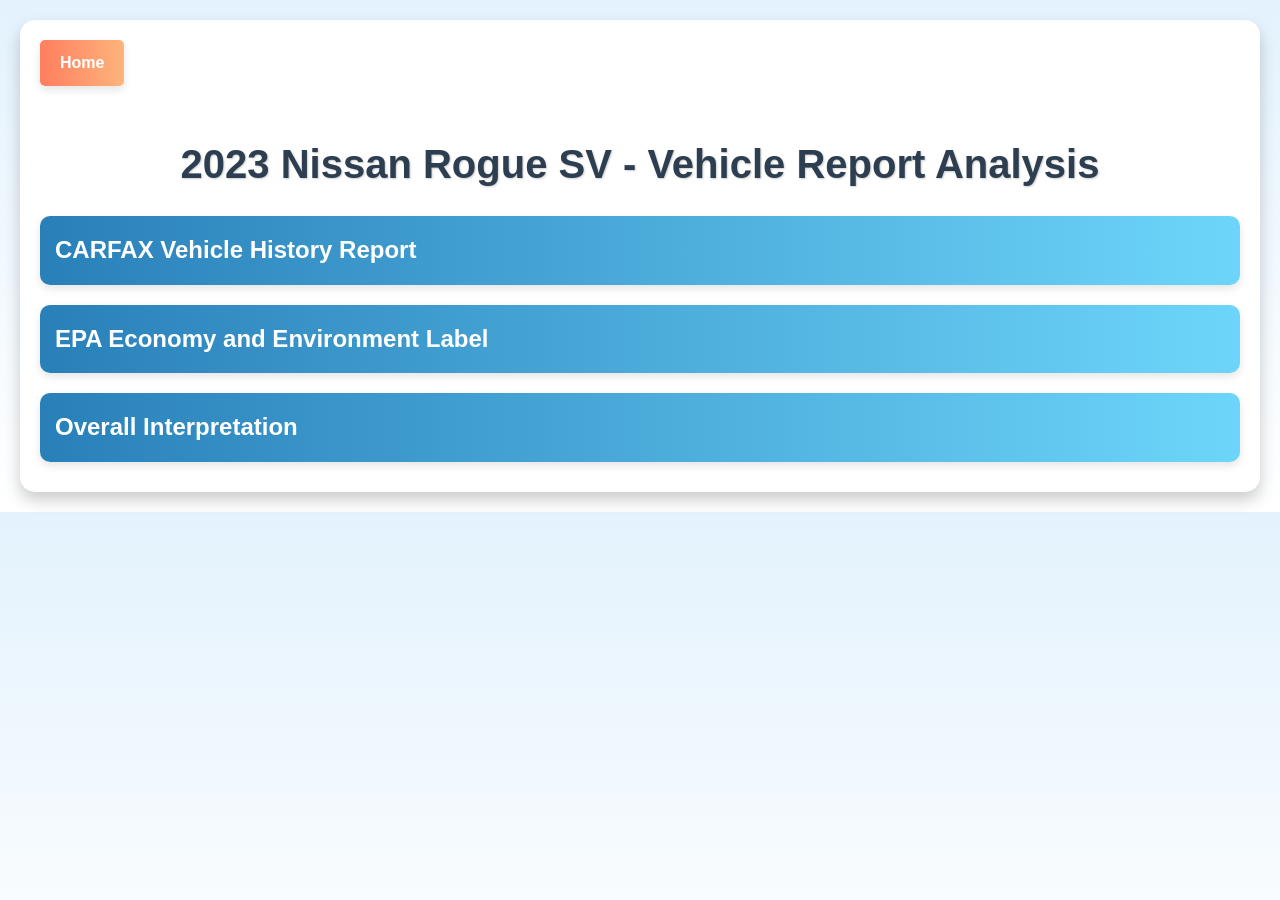
==== carfax/index.html @ da91aa38 "update" ====
<!DOCTYPE html>
<html lang="en">
<head>
    <meta charset="UTF-8">
    <meta name="viewport" content="width=device-width, initial-scale=1.0">
    <title>2023 Nissan Rogue SV - Vehicle Report</title>
    <style>
        body {
            font-family: 'Arial', sans-serif;
            line-height: 1.6;
            margin: 0;
            padding: 20px;
            background: linear-gradient(to bottom, #e3f2fd, #ffffff);
            color: #333;
        }
        .container {
            max-width: 1200px;
            margin: 0 auto;
            background: #ffffff;
            padding: 20px;
            border-radius: 15px;
            box-shadow: 0 8px 16px rgba(0, 0, 0, 0.2);
            transition: transform 0.3s, box-shadow 0.3s;
        }
        .container:hover {
            transform: translateY(-5px);
            box-shadow: 0 12px 24px rgba(0, 0, 0, 0.3);
        }
        h1 {
            text-align: center;
            color: #2c3e50;
            margin-bottom: 20px;
            font-size: 2.5em;
            text-shadow: 1px 1px 2px rgba(0, 0, 0, 0.2);
        }
        h2 {
            color: #ffffff;
            cursor: pointer;
            margin: 20px 0 10px;
            padding: 15px;
            background: linear-gradient(to right, #2980b9, #6dd5fa);
            border-radius: 10px;
            transition: background 0.3s, transform 0.2s;
            box-shadow: 0 4px 8px rgba(0, 0, 0, 0.1);
        }
        h2:hover {
            background: linear-gradient(to right, #6dd5fa, #2980b9);
            transform: scale(1.02);
        }
        .section-content {
            display: none;
            padding: 20px;
            border-left: 5px solid #3498db;
            margin-bottom: 20px;
            background: #f9f9f9;
            border-radius: 10px;
            box-shadow: inset 0 2px 4px rgba(0, 0, 0, 0.1);
        }
        .section-content.active {
            display: block;
        }
        p, ul {
            margin: 10px 0;
        }
        ul {
            padding-left: 25px;
        }
        strong {
            color: #2c3e50;
        }
        .highlight {
            background: #ffeb3b;
            padding: 8px 12px;
            border-radius: 8px;
            display: inline-block;
            font-weight: bold;
            color: #333;
            box-shadow: 0 2px 4px rgba(0, 0, 0, 0.1);
        }
        @media (max-width: 768px) {
            .container {
                padding: 15px;
            }
            h1 {
                font-size: 1.8em;
            }
            h2 {
                font-size: 1.3em;
                padding: 12px;
            }
            .section-content {
                padding: 15px;
            }
            ul {
                padding-left: 20px;
            }
        }
        @media (max-width: 480px) {
            body {
                padding: 10px;
            }
            h1 {
                font-size: 1.5em;
                text-align: left;
            }
            h2 {
                font-size: 1.2em;
                padding: 10px;
            }
            .container {
                padding: 10px;
                box-shadow: none;
            }
            .section-content {
                padding: 10px;
                border-left: 4px solid #3498db;
            }
            ul {
                padding-left: 15px;
            }
            .highlight {
                font-size: 0.9em;
                padding: 6px 10px;
            }
        }
        .home-button {
            display: inline-block;
            margin-bottom: 20px;
            padding: 10px 20px;
            background: linear-gradient(to right, #ff7e5f, #feb47b);
            color: #fff;
            text-decoration: none;
            border-radius: 5px;
            font-weight: bold;
            transition: background 0.3s, transform 0.2s;
            box-shadow: 0 4px 8px rgba(0, 0, 0, 0.1);
        }
        .home-button:hover {
            background: linear-gradient(to right, #feb47b, #ff7e5f);
            transform: scale(1.05);
        }
    </style>
</head>
<body>
    <div class="container">
        <a href="../" class="home-button">Home</a>
        <h1>2023 Nissan Rogue SV - Vehicle Report Analysis</h1>

        <h2 onclick="toggleSection(this)">CARFAX Vehicle History Report</h2>
        <div class="section-content">
            <p>The CARFAX report provides a detailed history of the 2023 Nissan Rogue SV (VIN: 5N1BT3BB7PC902049) as of April 9, 2025. Below is a breakdown of the key details:</p>

            <h3>Vehicle Overview</h3>
            <ul>
                <li><strong>Make/Model:</strong> 2023 Nissan Rogue SV</li>
                <li><strong>VIN:</strong> 5N1BT3BB7PC902049</li>
                <li><strong>Body Style:</strong> 4-door wagon/sport utility</li>
                <li><strong>Engine:</strong> 1.5L 3-cylinder, gasoline-powered</li>
                <li><strong>Drivetrain:</strong> All-wheel drive (AWD)</li>
                <li><strong>Last Reported Odometer:</strong> 40,344 miles (March 10, 2025)</li>
            </ul>

            <h3>Ownership History</h3>
            <ul>
                <li><strong>Number of Owners:</strong> 1 (CARFAX 1-Owner)</li>
                <li><strong>Type of Use:</strong> Rental vehicle</li>
                <li><strong>Duration:</strong> 1 year, 4 months (purchased in 2023)</li>
                <li><strong>Location:</strong> Last owned in Texas</li>
                <li><strong>Estimated Miles/Year:</strong> 29,620 miles/year</li>
            </ul>
            <p><strong>Explanation:</strong> This was a rental vehicle, implying heavy use by multiple drivers. The high mileage reflects this.</p>

            <h3>Condition and Issues</h3>
            <ul>
                <li><strong>Accidents/Damage:</strong> None reported</li>
                <li><strong>Total Loss/Structural Damage:</strong> None reported</li>
                <li><strong>Odometer Check:</strong> No rollback</li>
                <li><strong>Recalls:</strong> No open recalls</li>
                <li><strong>Warranty:</strong> Basic expired; drivetrain (42 months/19,656 miles) and corrosion coverage remain</li>
            </ul>
            <p><strong>Explanation:</strong> No major issues reported, but unreported problems could exist. An inspection is advised.</p>

            <h3>Service History</h3>
            <ul>
                <li><strong>Records:</strong> 2</li>
                <li><strong>Recent Service (March 10, 2025, 40,344 miles):</strong>
                    <ul>
                        <li>Oil and filter changed</li>
                        <li>Four tires replaced</li>
                        <li>Alignment performed</li>
                        <li>Cabin air filter replaced</li>
                        <li>Wipers replaced</li>
                        <li>Vehicle washed/detailed</li>
                    </ul>
                </li>
            </ul>
            <p><strong>Explanation:</strong> Recent service suggests preparation for sale, a positive sign.</p>

            <h3>CARFAX Buyback Guarantee</h3>
            <ul>
                <li><strong>Coverage:</strong> April 9, 2025 – April 9, 2026</li>
                <li><strong>Protects Against:</strong> Severe damage, odometer issues, lemon history</li>
            </ul>
            <p><strong>Explanation:</strong> Offers buyer protection for undisclosed issues.</p>

            <p class="highlight"><strong>Key Takeaways:</strong> A clean, high-mileage rental vehicle recently serviced and still under partial warranty.</p>
        </div>

        <h2 onclick="toggleSection(this)">EPA Economy and Environment Label</h2>
        <div class="section-content">
            <p>This snippet is from the EPA fuel economy label for the 2023 Nissan Rogue SV AWD:</p>
            <ul>
                <li><strong>Fuel Cost Savings:</strong> $2,835 over 5 years vs. average new vehicle</li>
                <li><strong>Vehicle Type:</strong> Gasoline-powered</li>
            </ul>
            <p><strong>Explanation:</strong> The Rogue SV AWD is fuel-efficient, likely rated around 28 MPG city / 34 MPG highway / 30 MPG combined, saving on fuel costs.</p>
        </div>

        <h2 onclick="toggleSection(this)">Overall Interpretation</h2>
        <div class="section-content">
            <p>The 2023 Nissan Rogue SV is a well-maintained former rental with no reported issues, recently serviced, and fuel-efficient. Its high mileage and rental history suggest heavy use, so an inspection and test drive are recommended.</p>
        </div>
    </div>

    <script>
        function toggleSection(header) {
            const content = header.nextElementSibling;
            content.classList.toggle('active');
        }
    </script>
</body>
</html>
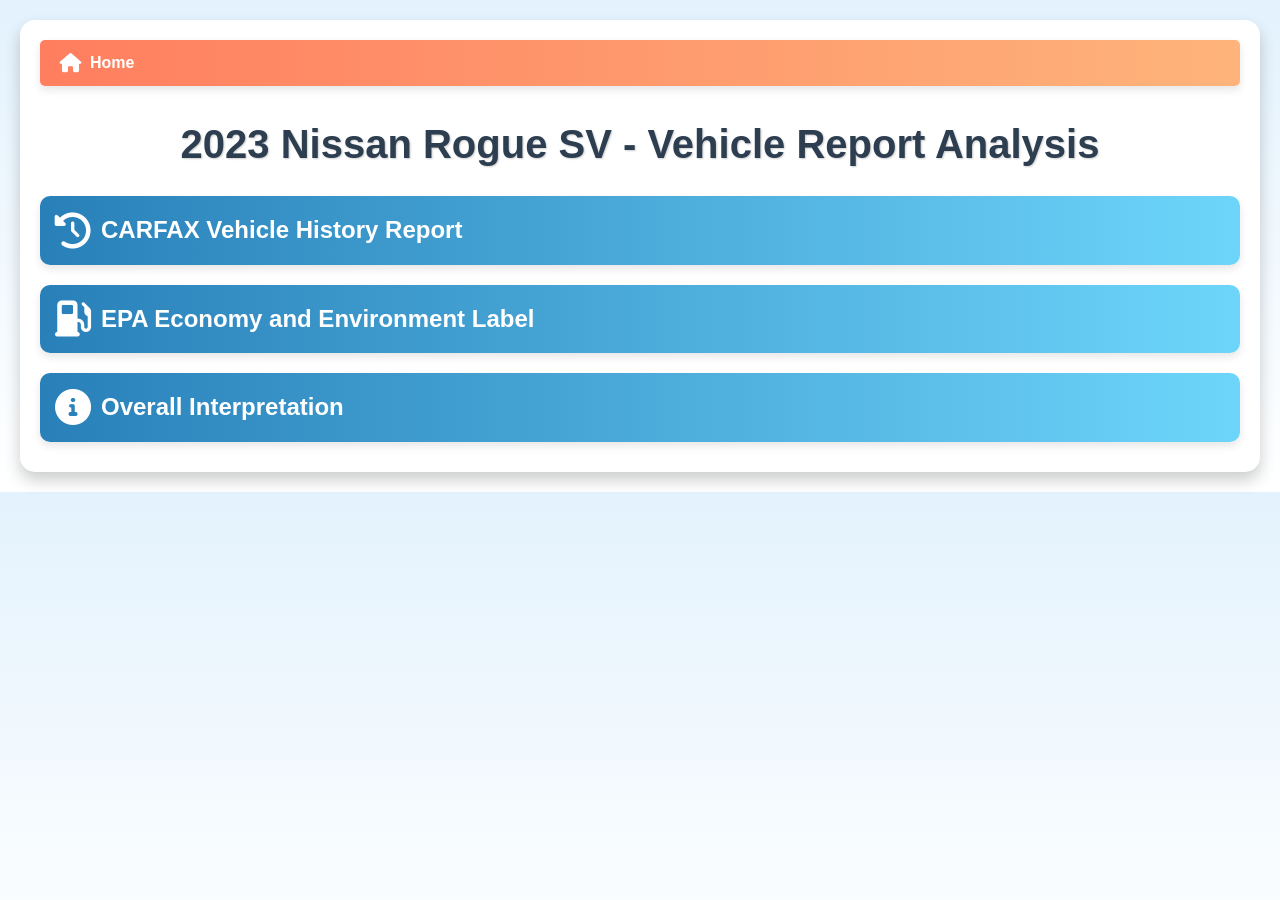
==== commit e5cf81d6: "update" ====
--- a/carfax/index.html
+++ b/carfax/index.html
@@ -4,6 +4,7 @@
     <meta charset="UTF-8">
     <meta name="viewport" content="width=device-width, initial-scale=1.0">
     <title>2023 Nissan Rogue SV - Vehicle Report</title>
+    <link rel="stylesheet" href="https://cdnjs.cloudflare.com/ajax/libs/font-awesome/6.0.0-beta3/css/all.min.css">
     <style>
         body {
             font-family: 'Arial', sans-serif;
@@ -34,6 +35,9 @@
             text-shadow: 1px 1px 2px rgba(0, 0, 0, 0.2);
         }
         h2 {
+            display: flex;
+            align-items: center;
+            gap: 10px;
             color: #ffffff;
             cursor: pointer;
             margin: 20px 0 10px;
@@ -47,6 +51,9 @@
             background: linear-gradient(to right, #6dd5fa, #2980b9);
             transform: scale(1.02);
         }
+        h2 i {
+            font-size: 1.5em;
+        }
         .section-content {
             display: none;
             padding: 20px;
@@ -63,7 +70,17 @@
             margin: 10px 0;
         }
         ul {
-            padding-left: 25px;
+            list-style: none;
+            padding-left: 0;
+        }
+        ul li {
+            display: flex;
+            align-items: center;
+            gap: 10px;
+        }
+        ul li i {
+            color: #3498db;
+            font-size: 1.2em;
         }
         strong {
             color: #2c3e50;
@@ -88,11 +105,17 @@
                 font-size: 1.3em;
                 padding: 12px;
             }
+            h2 i {
+                font-size: 1.3em;
+            }
             .section-content {
                 padding: 15px;
             }
             ul {
                 padding-left: 20px;
+            }
+            ul li i {
+                font-size: 1em;
             }
         }
         @media (max-width: 480px) {
@@ -107,6 +130,9 @@
                 font-size: 1.2em;
                 padding: 10px;
             }
+            h2 i {
+                font-size: 1.2em;
+            }
             .container {
                 padding: 10px;
                 box-shadow: none;
@@ -117,6 +143,9 @@
             }
             ul {
                 padding-left: 15px;
+            }
+            ul li i {
+                font-size: 0.9em;
             }
             .highlight {
                 font-size: 0.9em;
@@ -124,7 +153,9 @@
             }
         }
         .home-button {
-            display: inline-block;
+            display: flex;
+            align-items: center;
+            gap: 8px;
             margin-bottom: 20px;
             padding: 10px 20px;
             background: linear-gradient(to right, #ff7e5f, #feb47b);
@@ -135,6 +166,9 @@
             transition: background 0.3s, transform 0.2s;
             box-shadow: 0 4px 8px rgba(0, 0, 0, 0.1);
         }
+        .home-button i {
+            font-size: 1.2em;
+        }
         .home-button:hover {
             background: linear-gradient(to right, #feb47b, #ff7e5f);
             transform: scale(1.05);
@@ -143,30 +177,34 @@
 </head>
 <body>
     <div class="container">
-        <a href="../" class="home-button">Home</a>
+        <a href="../" class="home-button">
+            <i class="fas fa-home"></i> Home
+        </a>
         <h1>2023 Nissan Rogue SV - Vehicle Report Analysis</h1>
 
-        <h2 onclick="toggleSection(this)">CARFAX Vehicle History Report</h2>
+        <h2 onclick="toggleSection(this)">
+            <i class="fas fa-history"></i> CARFAX Vehicle History Report
+        </h2>
         <div class="section-content">
             <p>The CARFAX report provides a detailed history of the 2023 Nissan Rogue SV (VIN: 5N1BT3BB7PC902049) as of April 9, 2025. Below is a breakdown of the key details:</p>
 
             <h3>Vehicle Overview</h3>
             <ul>
-                <li><strong>Make/Model:</strong> 2023 Nissan Rogue SV</li>
-                <li><strong>VIN:</strong> 5N1BT3BB7PC902049</li>
-                <li><strong>Body Style:</strong> 4-door wagon/sport utility</li>
-                <li><strong>Engine:</strong> 1.5L 3-cylinder, gasoline-powered</li>
-                <li><strong>Drivetrain:</strong> All-wheel drive (AWD)</li>
-                <li><strong>Last Reported Odometer:</strong> 40,344 miles (March 10, 2025)</li>
+                <li><i class="fas fa-car"></i> <strong>Make/Model:</strong> 2023 Nissan Rogue SV</li>
+                <li><i class="fas fa-id-card"></i> <strong>VIN:</strong> 5N1BT3BB7PC902049</li>
+                <li><i class="fas fa-car-side"></i> <strong>Body Style:</strong> 4-door wagon/sport utility</li>
+                <li><i class="fas fa-cogs"></i> <strong>Engine:</strong> 1.5L 3-cylinder, gasoline-powered</li>
+                <li><i class="fas fa-road"></i> <strong>Drivetrain:</strong> All-wheel drive (AWD)</li>
+                <li><i class="fas fa-tachometer-alt"></i> <strong>Last Reported Odometer:</strong> 40,344 miles (March 10, 2025)</li>
             </ul>
 
             <h3>Ownership History</h3>
             <ul>
-                <li><strong>Number of Owners:</strong> 1 (CARFAX 1-Owner)</li>
-                <li><strong>Type of Use:</strong> Rental vehicle</li>
-                <li><strong>Duration:</strong> 1 year, 4 months (purchased in 2023)</li>
-                <li><strong>Location:</strong> Last owned in Texas</li>
-                <li><strong>Estimated Miles/Year:</strong> 29,620 miles/year</li>
+                <li><i class="fas fa-user"></i> <strong>Number of Owners:</strong> 1 (CARFAX 1-Owner)</li>
+                <li><i class="fas fa-briefcase"></i> <strong>Type of Use:</strong> Rental vehicle</li>
+                <li><i class="fas fa-calendar-alt"></i> <strong>Duration:</strong> 1 year, 4 months (purchased in 2023)</li>
+                <li><i class="fas fa-map-marker-alt"></i> <strong>Location:</strong> Last owned in Texas</li>
+                <li><i class="fas fa-route"></i> <strong>Estimated Miles/Year:</strong> 29,620 miles/year</li>
             </ul>
             <p><strong>Explanation:</strong> This was a rental vehicle, implying heavy use by multiple drivers. The high mileage reflects this.</p>
 
@@ -206,17 +244,21 @@
             <p class="highlight"><strong>Key Takeaways:</strong> A clean, high-mileage rental vehicle recently serviced and still under partial warranty.</p>
         </div>
 
-        <h2 onclick="toggleSection(this)">EPA Economy and Environment Label</h2>
+        <h2 onclick="toggleSection(this)">
+            <i class="fas fa-gas-pump"></i> EPA Economy and Environment Label
+        </h2>
         <div class="section-content">
             <p>This snippet is from the EPA fuel economy label for the 2023 Nissan Rogue SV AWD:</p>
             <ul>
-                <li><strong>Fuel Cost Savings:</strong> $2,835 over 5 years vs. average new vehicle</li>
-                <li><strong>Vehicle Type:</strong> Gasoline-powered</li>
+                <li><i class="fas fa-dollar-sign"></i> <strong>Fuel Cost Savings:</strong> $2,835 over 5 years vs. average new vehicle</li>
+                <li><i class="fas fa-gas-pump"></i> <strong>Vehicle Type:</strong> Gasoline-powered</li>
             </ul>
             <p><strong>Explanation:</strong> The Rogue SV AWD is fuel-efficient, likely rated around 28 MPG city / 34 MPG highway / 30 MPG combined, saving on fuel costs.</p>
         </div>
 
-        <h2 onclick="toggleSection(this)">Overall Interpretation</h2>
+        <h2 onclick="toggleSection(this)">
+            <i class="fas fa-info-circle"></i> Overall Interpretation
+        </h2>
         <div class="section-content">
             <p>The 2023 Nissan Rogue SV is a well-maintained former rental with no reported issues, recently serviced, and fuel-efficient. Its high mileage and rental history suggest heavy use, so an inspection and test drive are recommended.</p>
         </div>
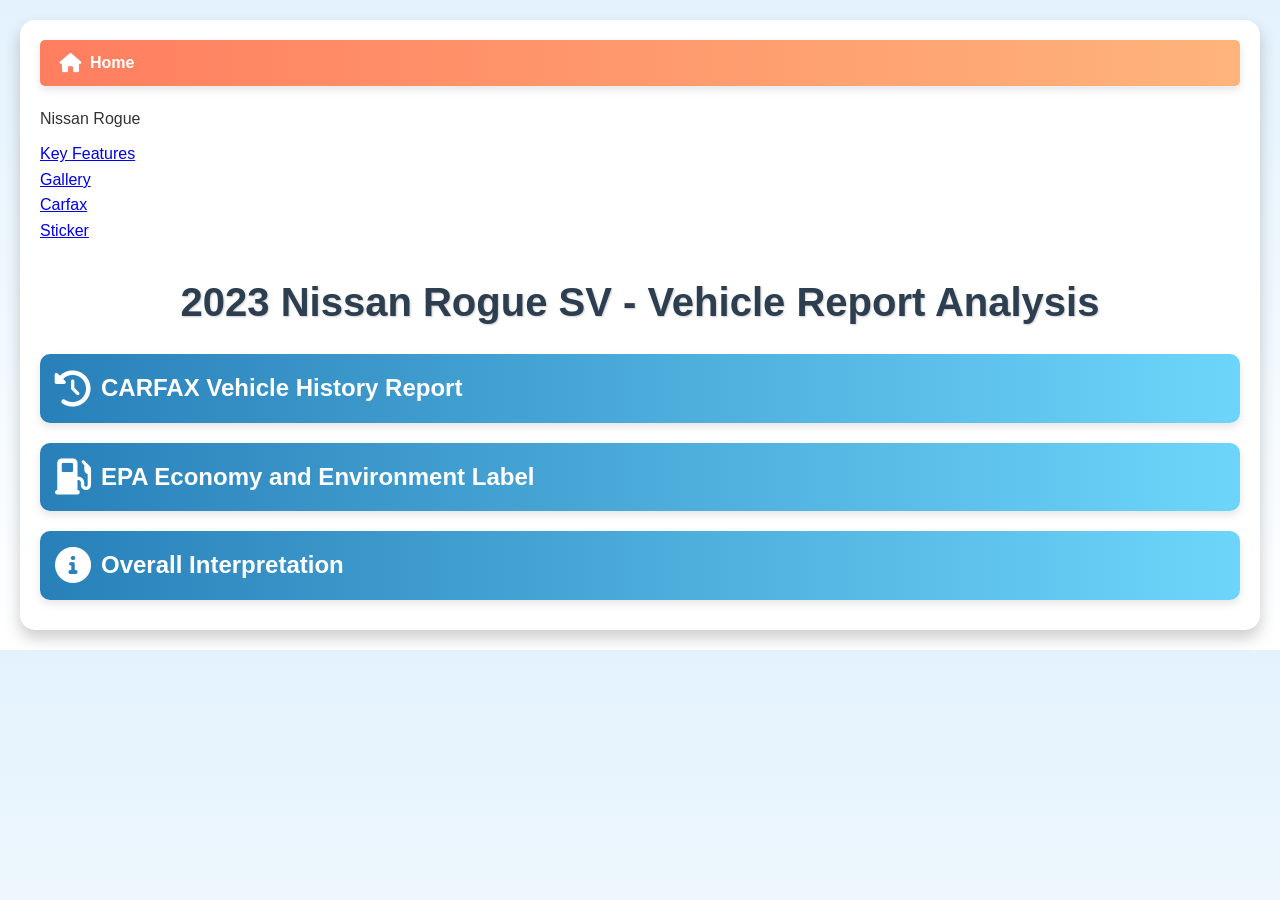
==== commit 8fadcbdc: "update" ====
--- a/carfax/index.html
+++ b/carfax/index.html
@@ -176,10 +176,18 @@
     </style>
 </head>
 <body>
+    
     <div class="container">
-        <a href="../" class="home-button">
-            <i class="fas fa-home"></i> Home
-        </a>
+        <a href="../" class="home-button"><i class="fas fa-home"></i> Home</a>
+        <nav>
+            <div class="logo">Nissan Rogue</div>
+            <ul>
+                <li><a href="./features/">Key Features</a></li>
+                <li><a href="#gallery">Gallery</a></li>
+                <li><a href="./carfax/">Carfax</a></li> <!-- Added Carfax link -->
+                <li><a href="./sticker/">Sticker</a></li> <!-- Added Carfax link -->
+            </ul>
+        </nav>
         <h1>2023 Nissan Rogue SV - Vehicle Report Analysis</h1>
 
         <h2 onclick="toggleSection(this)">
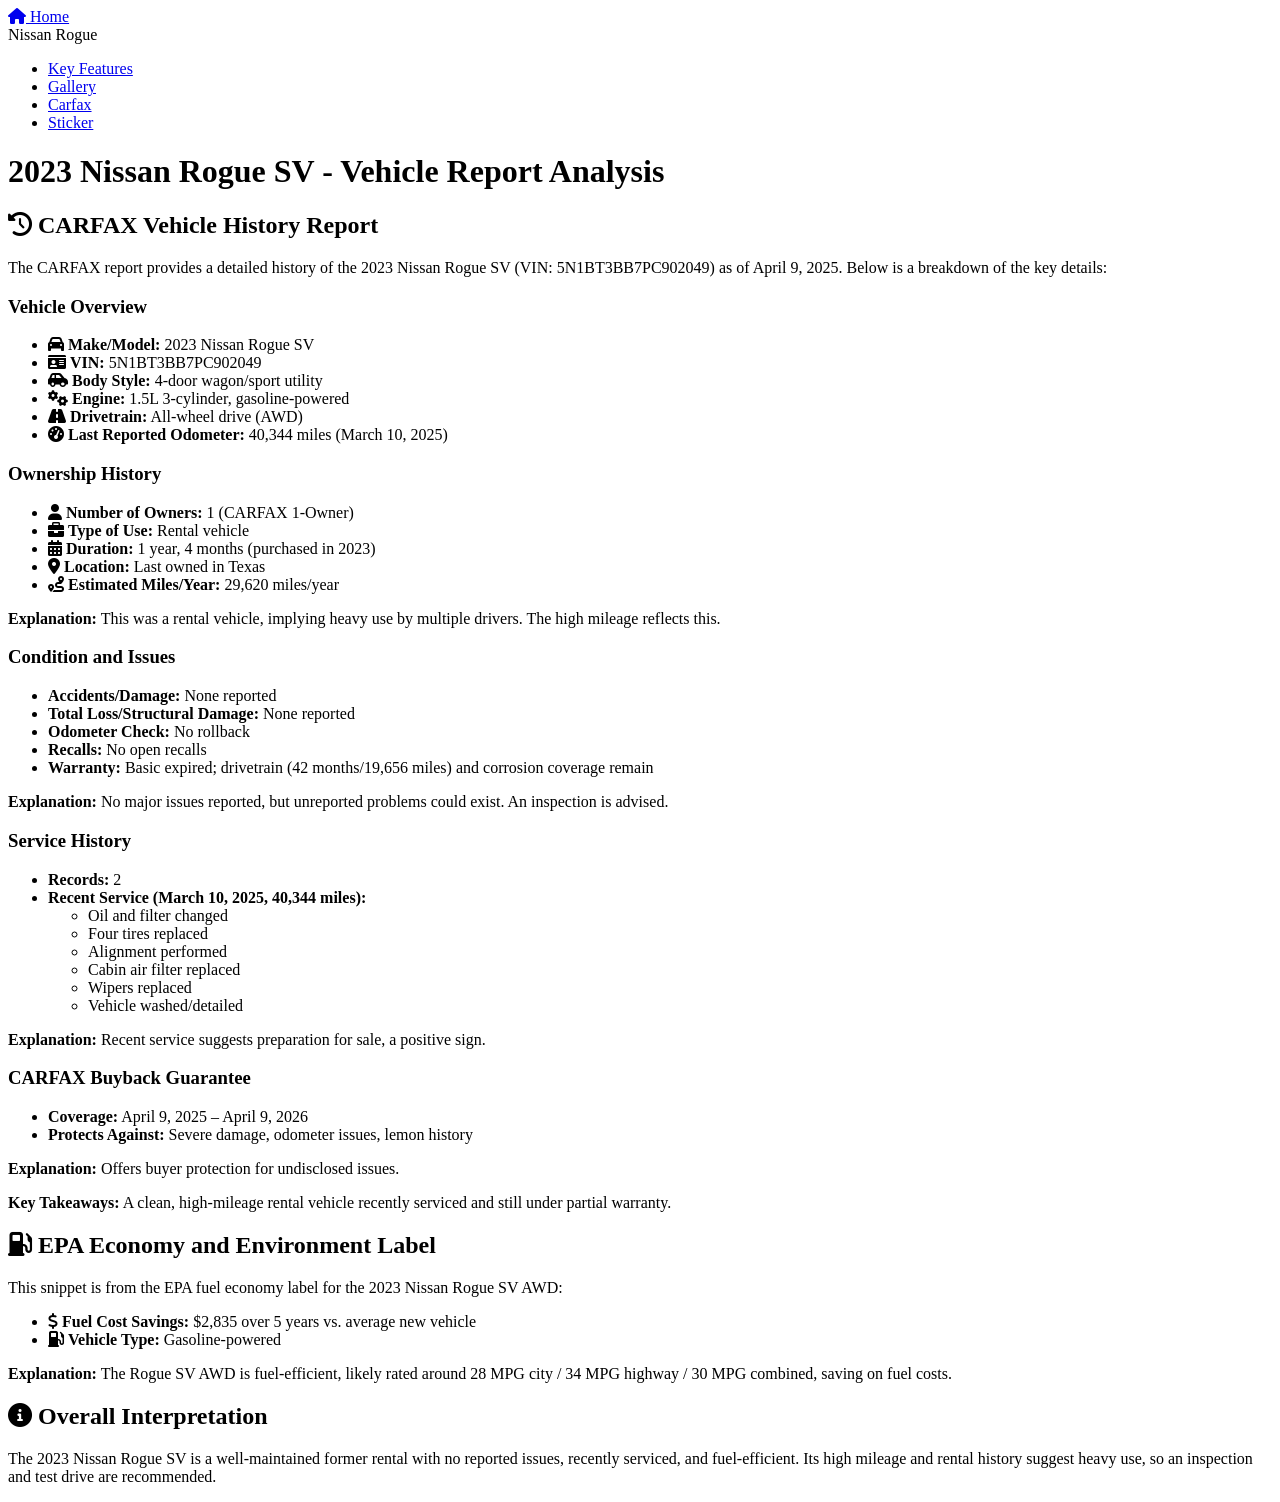
==== commit 066c4941: "update" ====
--- a/carfax/index.html
+++ b/carfax/index.html
@@ -5,174 +5,9 @@
     <meta name="viewport" content="width=device-width, initial-scale=1.0">
     <title>2023 Nissan Rogue SV - Vehicle Report</title>
     <link rel="stylesheet" href="https://cdnjs.cloudflare.com/ajax/libs/font-awesome/6.0.0-beta3/css/all.min.css">
+    <link rel="stylesheet" href="styles.css">
     <style>
-        body {
-            font-family: 'Arial', sans-serif;
-            line-height: 1.6;
-            margin: 0;
-            padding: 20px;
-            background: linear-gradient(to bottom, #e3f2fd, #ffffff);
-            color: #333;
-        }
-        .container {
-            max-width: 1200px;
-            margin: 0 auto;
-            background: #ffffff;
-            padding: 20px;
-            border-radius: 15px;
-            box-shadow: 0 8px 16px rgba(0, 0, 0, 0.2);
-            transition: transform 0.3s, box-shadow 0.3s;
-        }
-        .container:hover {
-            transform: translateY(-5px);
-            box-shadow: 0 12px 24px rgba(0, 0, 0, 0.3);
-        }
-        h1 {
-            text-align: center;
-            color: #2c3e50;
-            margin-bottom: 20px;
-            font-size: 2.5em;
-            text-shadow: 1px 1px 2px rgba(0, 0, 0, 0.2);
-        }
-        h2 {
-            display: flex;
-            align-items: center;
-            gap: 10px;
-            color: #ffffff;
-            cursor: pointer;
-            margin: 20px 0 10px;
-            padding: 15px;
-            background: linear-gradient(to right, #2980b9, #6dd5fa);
-            border-radius: 10px;
-            transition: background 0.3s, transform 0.2s;
-            box-shadow: 0 4px 8px rgba(0, 0, 0, 0.1);
-        }
-        h2:hover {
-            background: linear-gradient(to right, #6dd5fa, #2980b9);
-            transform: scale(1.02);
-        }
-        h2 i {
-            font-size: 1.5em;
-        }
-        .section-content {
-            display: none;
-            padding: 20px;
-            border-left: 5px solid #3498db;
-            margin-bottom: 20px;
-            background: #f9f9f9;
-            border-radius: 10px;
-            box-shadow: inset 0 2px 4px rgba(0, 0, 0, 0.1);
-        }
-        .section-content.active {
-            display: block;
-        }
-        p, ul {
-            margin: 10px 0;
-        }
-        ul {
-            list-style: none;
-            padding-left: 0;
-        }
-        ul li {
-            display: flex;
-            align-items: center;
-            gap: 10px;
-        }
-        ul li i {
-            color: #3498db;
-            font-size: 1.2em;
-        }
-        strong {
-            color: #2c3e50;
-        }
-        .highlight {
-            background: #ffeb3b;
-            padding: 8px 12px;
-            border-radius: 8px;
-            display: inline-block;
-            font-weight: bold;
-            color: #333;
-            box-shadow: 0 2px 4px rgba(0, 0, 0, 0.1);
-        }
-        @media (max-width: 768px) {
-            .container {
-                padding: 15px;
-            }
-            h1 {
-                font-size: 1.8em;
-            }
-            h2 {
-                font-size: 1.3em;
-                padding: 12px;
-            }
-            h2 i {
-                font-size: 1.3em;
-            }
-            .section-content {
-                padding: 15px;
-            }
-            ul {
-                padding-left: 20px;
-            }
-            ul li i {
-                font-size: 1em;
-            }
-        }
-        @media (max-width: 480px) {
-            body {
-                padding: 10px;
-            }
-            h1 {
-                font-size: 1.5em;
-                text-align: left;
-            }
-            h2 {
-                font-size: 1.2em;
-                padding: 10px;
-            }
-            h2 i {
-                font-size: 1.2em;
-            }
-            .container {
-                padding: 10px;
-                box-shadow: none;
-            }
-            .section-content {
-                padding: 10px;
-                border-left: 4px solid #3498db;
-            }
-            ul {
-                padding-left: 15px;
-            }
-            ul li i {
-                font-size: 0.9em;
-            }
-            .highlight {
-                font-size: 0.9em;
-                padding: 6px 10px;
-            }
-        }
-        .home-button {
-            display: flex;
-            align-items: center;
-            gap: 8px;
-            margin-bottom: 20px;
-            padding: 10px 20px;
-            background: linear-gradient(to right, #ff7e5f, #feb47b);
-            color: #fff;
-            text-decoration: none;
-            border-radius: 5px;
-            font-weight: bold;
-            transition: background 0.3s, transform 0.2s;
-            box-shadow: 0 4px 8px rgba(0, 0, 0, 0.1);
-        }
-        .home-button i {
-            font-size: 1.2em;
-        }
-        .home-button:hover {
-            background: linear-gradient(to right, #feb47b, #ff7e5f);
-            transform: scale(1.05);
-        }
+       
     </style>
 </head>
 <body>
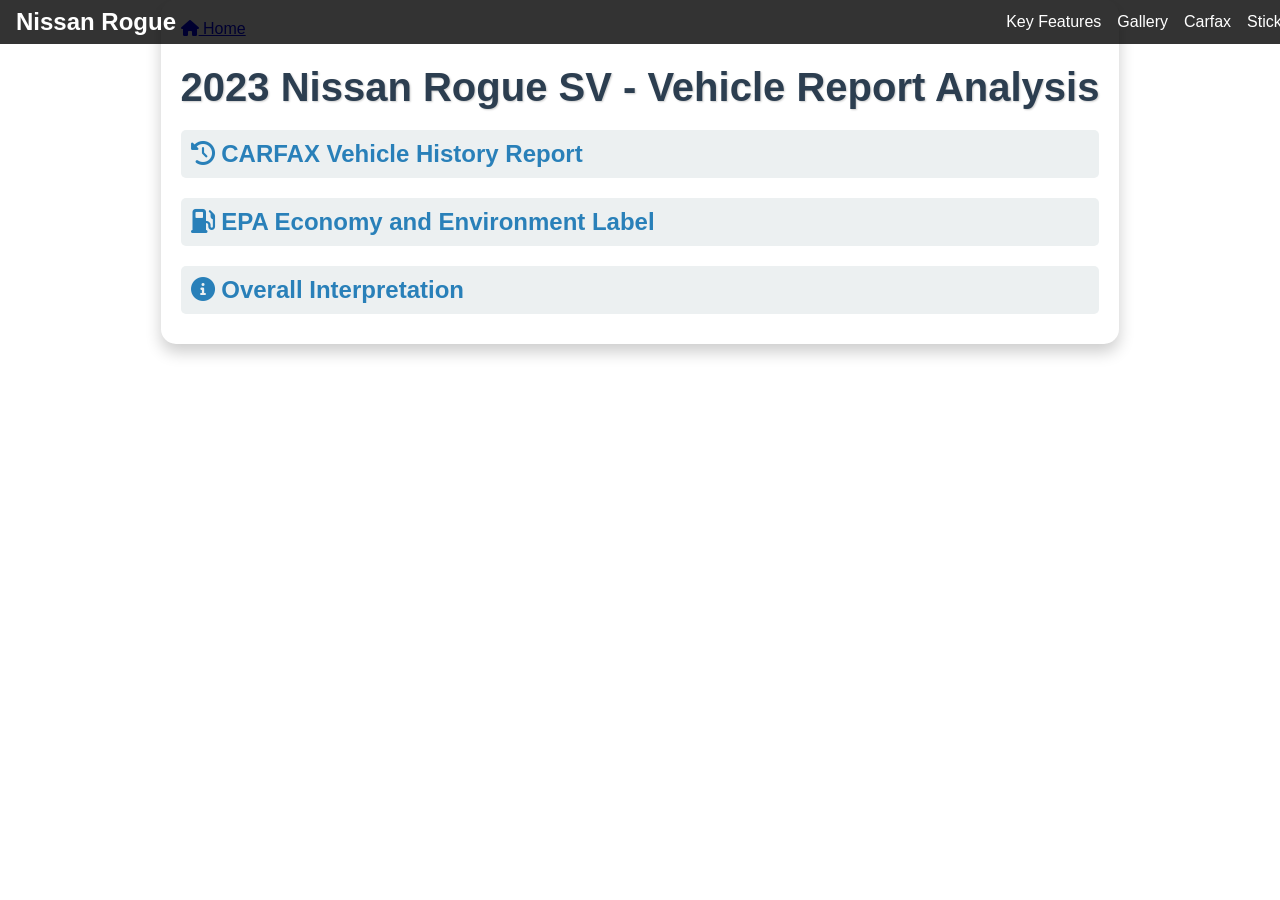
==== commit 6dfaf0ab: "update" ====
--- a/carfax/index.html
+++ b/carfax/index.html
@@ -5,7 +5,7 @@
     <meta name="viewport" content="width=device-width, initial-scale=1.0">
     <title>2023 Nissan Rogue SV - Vehicle Report</title>
     <link rel="stylesheet" href="https://cdnjs.cloudflare.com/ajax/libs/font-awesome/6.0.0-beta3/css/all.min.css">
-    <link rel="stylesheet" href="styles.css">
+    <link rel="stylesheet" href="../styles.css">
     <style>
        
     </style>
--- a/styles.css
+++ b/styles.css
@@ -0,0 +1,477 @@
+body {
+    font-family: Arial, sans-serif;
+    margin: 0;
+    padding: 0;
+    
+    color: #333;
+    display: flex;
+    flex-wrap: wrap;
+    justify-content: center;
+}
+
+nav {
+    background-color: rgba(0, 0, 0, 0.8);
+    color: white;
+    padding: 0.5rem 1rem;
+    position: fixed; /* Make it fixed */
+    top: 0;
+    left: 0; /* Align to the left */
+    width: 100%; /* Full width */
+    z-index: 1000; /* Ensure it stays on top */
+    display: flex;
+    justify-content: space-between;
+    align-items: center;
+}
+
+nav .logo {
+    font-size: 1.5rem;
+    font-weight: bold;
+}
+
+nav ul {
+    list-style: none;
+    margin: 0;
+    padding: 0;
+    display: flex;
+    gap: 1rem;
+}
+
+nav ul li {
+    display: inline;
+}
+
+nav ul li a {
+    color: white;
+    text-decoration: none;
+    font-size: 1rem;
+}
+
+nav ul li a:hover {
+    text-decoration: underline;
+}
+
+header {
+    background-color: #333;
+    color: white;
+    padding: 1rem 0;
+    text-align: center;
+}
+
+.hero {
+    height: 600px;
+    display: flex;
+    justify-content: center;
+    align-items: center;
+    color: white;
+    text-shadow: 2px 2px 4px rgba(0, 0, 0, 0.7);
+}
+
+.hero h1 {
+    font-size: 4rem;
+}
+
+.features {
+    padding: 2rem;
+    display: grid;
+    grid-template-columns: repeat(auto-fit, minmax(300px, 1fr));
+    gap: 1.5rem;
+}
+
+.feature {
+    background: white;
+    border-radius: 8px;
+    box-shadow: 0 4px 6px rgba(0, 0, 0, 0.1);
+    padding: 1.5rem;
+    text-align: center;
+}
+
+.feature img {
+    max-width: 100%;
+    border-radius: 8px;
+}
+
+.feature h3 {
+    margin: 1rem 0 0.5rem;
+}
+
+.cta {
+    text-align: center;
+    padding: 2rem;
+    background-color: #333;
+    color: white;
+}
+
+.cta button {
+    background-color: #ff4500;
+    color: white;
+    border: none;
+    padding: 1rem 2rem;
+    font-size: 1rem;
+    border-radius: 5px;
+    cursor: pointer;
+}
+
+.cta button:hover {
+    background-color: #e03e00;
+}
+
+footer {
+    text-align: center;
+    padding: 1rem;
+    background-color: #222;
+    color: white;
+}
+
+.gallery {
+    padding: 2rem;
+    display: grid;
+    grid-template-columns: repeat(auto-fit, minmax(200px, 1fr));
+    gap: 1rem;
+}
+
+.gallery img {
+    width: 100%;
+    border-radius: 8px;
+    box-shadow: 0 4px 6px rgba(0, 0, 0, 0.1);
+}
+
+.collapsible {
+    display: none;
+}
+
+.toggle-button {
+    background-color: #ff4500;
+    color: white;
+    border: none;
+    padding: 0.5rem 1rem;
+    font-size: 1rem;
+    border-radius: 5px;
+    cursor: pointer;
+    margin: 1rem 0;
+}
+
+.toggle-button:hover {
+    background-color: #e03e00;
+}
+
+.modal {
+    display: none;
+    position: fixed;
+    z-index: 1000;
+    left: 0;
+    top: 0;
+    width: 100%;
+    height: 100%;
+    overflow: auto;
+    background-color: rgba(0, 0, 0, 0.8);
+    justify-content: center;
+    align-items: center;
+}
+
+.modal img {
+    max-width: 90%;
+    max-height: 90%;
+    border-radius: 8px;
+}
+
+.modal:target {
+    display: flex;
+}
+
+.modal-controls {
+    position: absolute;
+    top: 50%;
+    width: 100%;
+    display: flex;
+    justify-content: space-between;
+    transform: translateY(-50%);
+}
+
+.modal-controls a {
+    color: white;
+    font-size: 2rem;
+    text-decoration: none;
+    background: rgba(0, 0, 0, 0.5);
+    padding: 0.5rem 1rem;
+    border-radius: 5px;
+}
+
+.modal-controls a:hover {
+    background: rgba(255, 69, 0, 0.8);
+}
+
+.modal-close {
+    position: absolute;
+    top: 10px;
+    right: 10px;
+    color: white;
+    font-size: 1.5rem;
+    text-decoration: none;
+    background: rgba(0, 0, 0, 0.5);
+    padding: 0.5rem;
+    border-radius: 50%;
+}
+
+.modal-close:hover {
+    background: rgba(255, 69, 0, 0.8);
+}
+
+.key-features {
+    padding: 2rem;
+    background-color: #f9f9f9;
+}
+
+.key-features h2 {
+    text-align: center;
+    margin-bottom: 1.5rem;
+}
+
+.key-features-grid {
+    display: grid;
+    grid-template-columns: repeat(auto-fit, minmax(150px, 1fr));
+    gap: 1rem;
+    text-align: center;
+}
+
+.key-feature {
+    background: white;
+    border-radius: 8px;
+    box-shadow: 0 4px 6px rgba(0, 0, 0, 0.1);
+    padding: 1rem;
+    display: flex;
+    flex-direction: column;
+    align-items: center;
+    text-decoration: none; /* Remove underline */
+    color: inherit; /* Inherit text color */
+}
+
+.key-feature i {
+    font-size: 2rem;
+    color: #ff4500;
+    margin-bottom: 0.5rem;
+}
+
+.key-feature p {
+    margin: 0;
+    font-size: 1rem;
+    font-weight: bold;
+}
+
+.feature-modal {
+    display: none;
+    position: fixed;
+    z-index: 1000;
+    left: 0;
+    top: 0;
+    width: 100%;
+    height: 100%;
+    overflow: auto;
+    background-color: rgba(0, 0, 0, 0.8);
+    justify-content: center;
+    align-items: center;
+    color: white;
+    text-align: center;
+    padding: 2rem;
+}
+
+.feature-modal:target {
+    display: flex;
+}
+
+.feature-modal-content {
+    background: white;
+    color: black;
+    padding: 2rem;
+    border-radius: 8px;
+    max-width: 500px;
+    text-align: left;
+    position: relative;
+    z-index: 1001; /* Ensure content is above the background */
+}
+
+.feature-modal-close {
+    position: absolute;
+    top: 10px;
+    right: 10px;
+    color: white;
+    font-size: 1.5rem;
+    text-decoration: none;
+    background: rgba(0, 0, 0, 0.5);
+    padding: 0.5rem;
+    border-radius: 50%;
+    z-index: 1002;
+}
+
+.feature-modal-close:hover {
+    background: rgba(255, 69, 0, 0.8);
+}
+
+/* Existing Styles */
+.container {
+    max-width: 1200px;
+    margin: 0 auto;
+    background: #ffffff;
+    padding: 20px;
+    border-radius: 15px;
+    box-shadow: 0 8px 16px rgba(0, 0, 0, 0.2);
+    transition: transform 0.3s, box-shadow 0.3s;
+}
+
+.container:hover {
+    transform: translateY(-5px);
+    box-shadow: 0 12px 24px rgba(0, 0, 0, 0.3);
+}
+
+h1 {
+    text-align: center;
+    color: #2c3e50;
+    margin-bottom: 20px;
+    font-size: 2.5em;
+    text-shadow: 1px 1px 2px rgba(0, 0, 0, 0.2);
+}
+
+h2 {
+    color: #2980b9;
+    cursor: pointer;
+    margin: 20px 0 10px;
+    padding: 10px;
+    background: #ecf0f1;
+    border-radius: 5px;
+    transition: background 0.3s;
+}
+
+h2:hover {
+    background: #dfe6e9;
+}
+
+h3 {
+    color: #2c3e50;
+    margin: 15px 0 5px;
+}
+
+h3::before {
+    content: "\f058"; /* Font Awesome check-circle icon */
+    font-family: "Font Awesome 6 Free";
+    font-weight: 900;
+    margin-right: 10px;
+    color: #2980b9;
+}
+
+.section-content {
+    display: none;
+    padding: 15px;
+    border-left: 4px solid #3498db;
+    margin-bottom: 20px;
+}
+
+.section-content.active {
+    display: block;
+}
+
+p, ul {
+    margin: 10px 0;
+}
+
+ul {
+    padding-left: 20px;
+}
+
+li {
+    margin: 5px 0;
+}
+
+strong {
+    color: #2c3e50;
+}
+
+.highlight {
+    background: #fef9e7;
+    padding: 5px 10px;
+    border-radius: 5px;
+    display: inline-block;
+}
+
+@media (max-width: 768px) {
+    .container {
+        padding: 15px;
+    }
+    h1 {
+        font-size: 1.5em;
+    }
+    h2 {
+        font-size: 1.2em;
+    }
+    h3 {
+        font-size: 1em;
+    }
+    .section-content {
+        padding: 10px;
+    }
+}
+
+@media (max-width: 480px) {
+    body {
+        padding: 10px;
+    }
+    h1 {
+        font-size: 1.3em;
+    }
+    h2 {
+        font-size: 1.1em;
+    }
+    h3 {
+        font-size: 0.9em;
+    }
+}
+
+.key-features-grid {
+    display: grid;
+    grid-template-columns: repeat(auto-fit, minmax(200px, 1fr));
+    gap: 1rem;
+}
+
+.key-feature {
+    background: #fff;
+    border-radius: 8px;
+    box-shadow: 0 4px 6px rgba(0, 0, 0, 0.1);
+    padding: 1rem;
+    text-align: center;
+    text-decoration: none;
+    color: inherit;
+}
+
+.gallery-grid {
+    display: grid;
+    grid-template-columns: repeat(auto-fit, minmax(200px, 1fr));
+    gap: 1rem;
+}
+
+.gallery img {
+    width: 100%;
+    border-radius: 8px;
+}
+
+.feature-box {
+    background: #fff; /* White background */
+    border-radius: 10px; /* Rounded corners */
+    box-shadow: 0 2px 10px rgba(0, 0, 0, 0.1); /* Subtle shadow */
+    padding: 20px; /* Inner padding */
+    margin: 15px; /* Space around the box */
+    text-align: center; /* Centered text */
+    transition: transform 0.3s, box-shadow 0.3s; /* Smooth transitions */
+}
+
+.feature-box:hover {
+    transform: scale(1.05); /* Slightly enlarge on hover */
+    box-shadow: 0 4px 20px rgba(0, 0, 0, 0.2); /* Deeper shadow on hover */
+}
+
+.feature-box i {
+    font-size: 40px; /* Icon size */
+    margin-bottom: 10px; /* Space below the icon */
+}
+
+.feature-box p {
+    font-weight: bold; /* Bold text for feature description */
+    margin-top: 10px; /* Space above the text */
+}
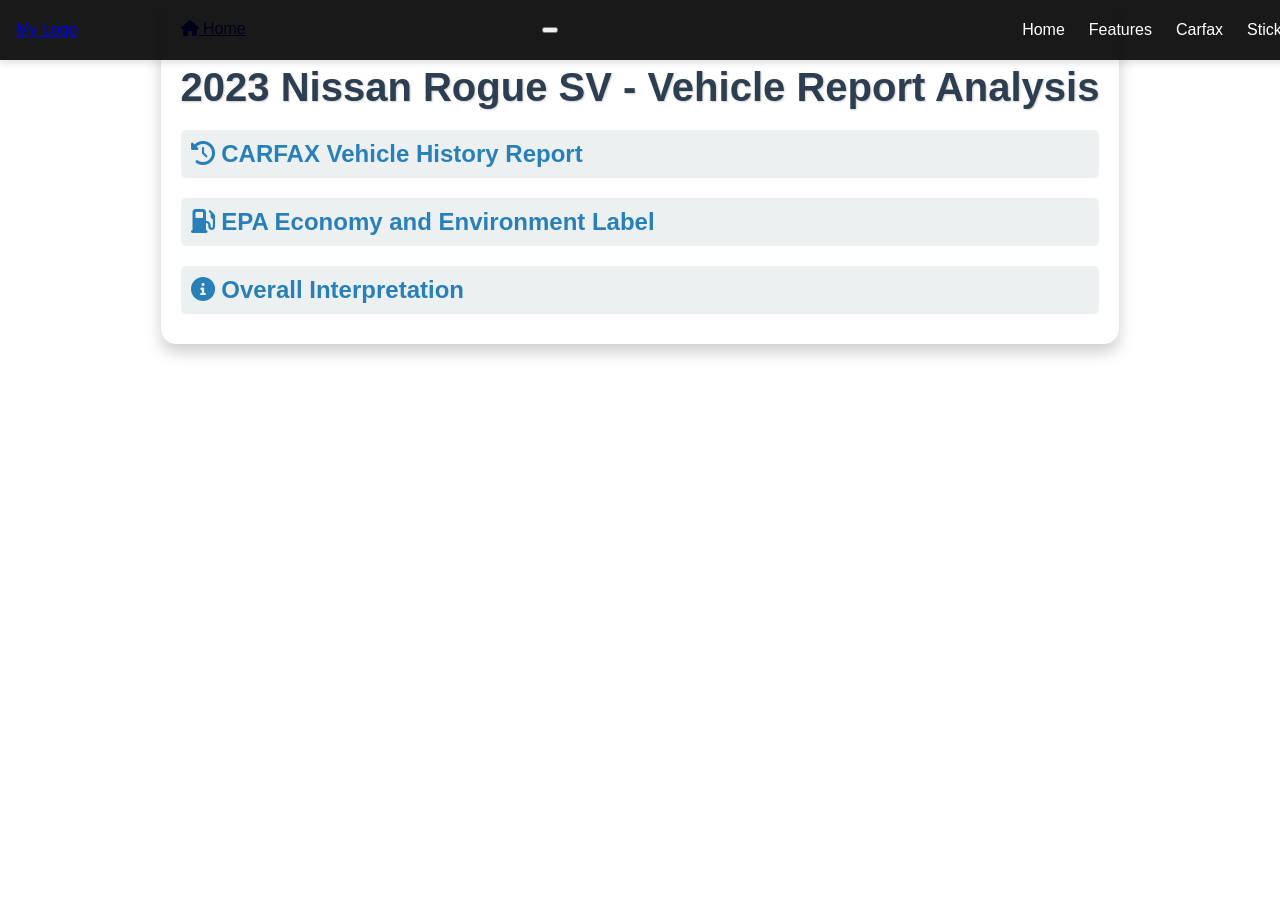
==== commit 1b744002: "update" ====
--- a/carfax/index.html
+++ b/carfax/index.html
@@ -14,14 +14,27 @@
     
     <div class="container">
         <a href="../" class="home-button"><i class="fas fa-home"></i> Home</a>
-        <nav>
-            <div class="logo">Nissan Rogue</div>
-            <ul>
-                <li><a href="./features/">Key Features</a></li>
-                <li><a href="#gallery">Gallery</a></li>
-                <li><a href="./carfax/">Carfax</a></li> <!-- Added Carfax link -->
-                <li><a href="./sticker/">Sticker</a></li> <!-- Added Carfax link -->
-            </ul>
+        <nav class="navbar navbar-expand-lg navbar-dark bg-dark">
+            <a class="navbar-brand" href="#">My Logo</a>
+            <button class="navbar-toggler" type="button" data-toggle="collapse" data-target="#navbarNav" aria-controls="navbarNav" aria-expanded="false" aria-label="Toggle navigation">
+                <span class="navbar-toggler-icon"></span>
+            </button>
+            <div class="collapse navbar-collapse" id="navbarNav">
+                <ul class="navbar-nav">
+                    <li class="nav-item active">
+                        <a class="nav-link" href="#">Home</a>
+                    </li>
+                    <li class="nav-item">
+                        <a class="nav-link" href="../features/">Features</a>
+                    </li>
+                    <li class="nav-item">
+                        <a class="nav-link" href="#">Carfax</a>
+                    </li>
+                    <li class="nav-item">
+                        <a class="nav-link" href="../sticker/">Sticker</a>
+                    </li>
+                </ul>
+            </div>
         </nav>
         <h1>2023 Nissan Rogue SV - Vehicle Report Analysis</h1>
 
--- a/styles.css
+++ b/styles.css
@@ -10,17 +10,18 @@
 }
 
 nav {
-    background-color: rgba(0, 0, 0, 0.8);
-    color: white;
-    padding: 0.5rem 1rem;
-    position: fixed; /* Make it fixed */
+    background-color: rgba(0, 0, 0, 0.9); /* Slightly darker background */
+    color: white;
+    padding: 1rem; /* Increased padding for better spacing */
+    position: fixed;
     top: 0;
-    left: 0; /* Align to the left */
-    width: 100%; /* Full width */
-    z-index: 1000; /* Ensure it stays on top */
+    left: 0;
+    width: 100%;
+    z-index: 1000;
     display: flex;
     justify-content: space-between;
     align-items: center;
+    box-shadow: 0 4px 6px rgba(0, 0, 0, 0.1); /* Add subtle shadow */
 }
 
 nav .logo {
@@ -33,7 +34,7 @@
     margin: 0;
     padding: 0;
     display: flex;
-    gap: 1rem;
+    gap: 1.5rem; /* Increased gap for better spacing */
 }
 
 nav ul li {
@@ -44,10 +45,11 @@
     color: white;
     text-decoration: none;
     font-size: 1rem;
+    transition: color 0.3s; /* Smooth transition for hover effect */
 }
 
 nav ul li a:hover {
-    text-decoration: underline;
+    color: #ff4500; /* Highlight color on hover */
 }
 
 header {
@@ -452,26 +454,28 @@
 }
 
 .feature-box {
-    background: #fff; /* White background */
-    border-radius: 10px; /* Rounded corners */
-    box-shadow: 0 2px 10px rgba(0, 0, 0, 0.1); /* Subtle shadow */
-    padding: 20px; /* Inner padding */
-    margin: 15px; /* Space around the box */
-    text-align: center; /* Centered text */
-    transition: transform 0.3s, box-shadow 0.3s; /* Smooth transitions */
+    background: #fff;
+    border-radius: 10px;
+    box-shadow: 0 4px 8px rgba(0, 0, 0, 0.1);
+    padding: 20px;
+    margin: 15px;
+    text-align: center;
+    transition: transform 0.3s, box-shadow 0.3s;
 }
 
 .feature-box:hover {
-    transform: scale(1.05); /* Slightly enlarge on hover */
-    box-shadow: 0 4px 20px rgba(0, 0, 0, 0.2); /* Deeper shadow on hover */
+    transform: translateY(-5px); /* Slight lift on hover */
+    box-shadow: 0 8px 16px rgba(0, 0, 0, 0.2); /* Enhanced shadow on hover */
 }
 
 .feature-box i {
-    font-size: 40px; /* Icon size */
-    margin-bottom: 10px; /* Space below the icon */
+    font-size: 2.5rem; /* Larger icon size */
+    color: #ff4500;
+    margin-bottom: 10px;
 }
 
 .feature-box p {
-    font-weight: bold; /* Bold text for feature description */
-    margin-top: 10px; /* Space above the text */
+    font-weight: bold;
+    margin-top: 10px;
+    font-size: 1rem; /* Consistent font size */
 }
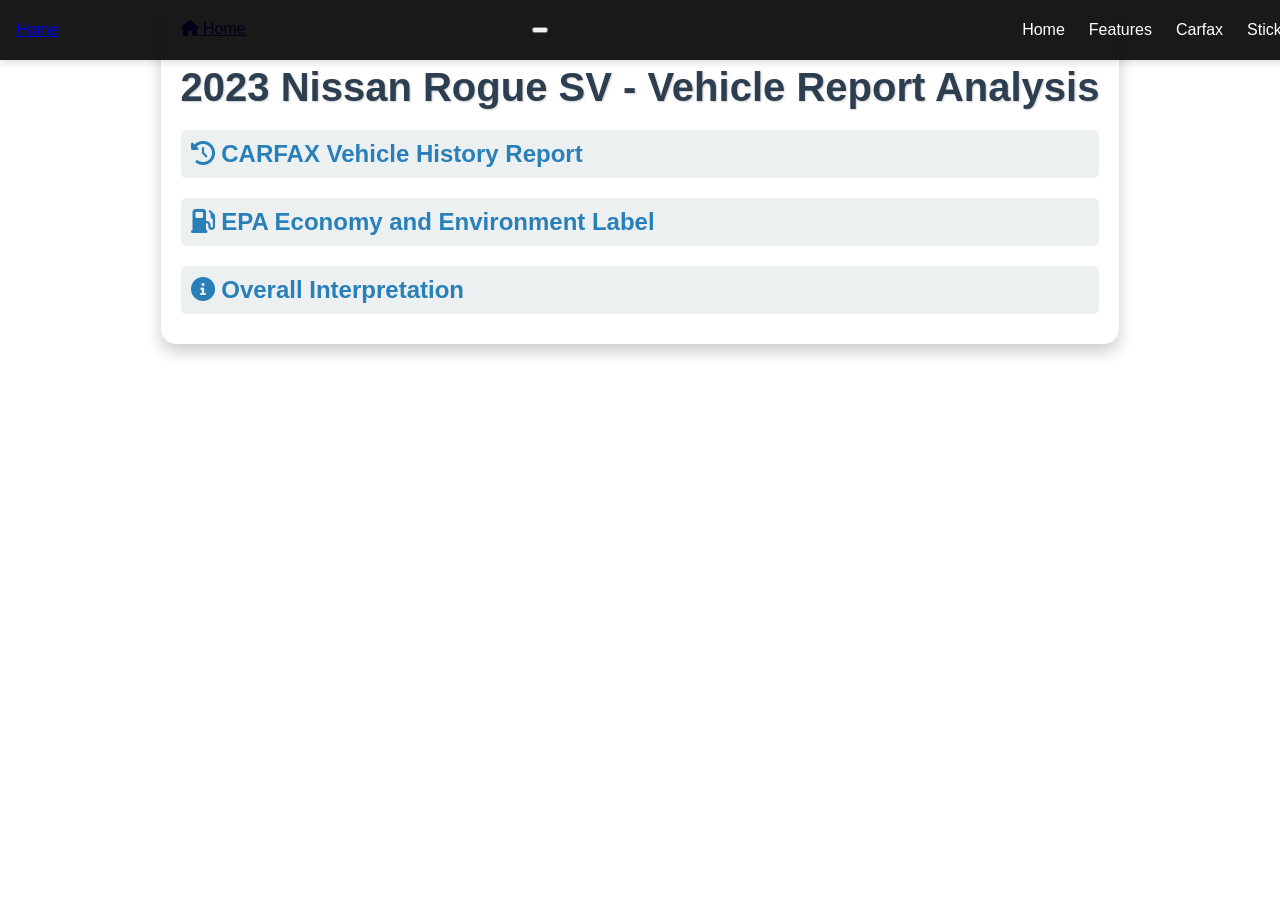
==== commit 275a8b0a: "update" ====
--- a/carfax/index.html
+++ b/carfax/index.html
@@ -15,7 +15,7 @@
     <div class="container">
         <a href="../" class="home-button"><i class="fas fa-home"></i> Home</a>
         <nav class="navbar navbar-expand-lg navbar-dark bg-dark">
-            <a class="navbar-brand" href="#">My Logo</a>
+            <a class="navbar-brand" href="#">Home</a>
             <button class="navbar-toggler" type="button" data-toggle="collapse" data-target="#navbarNav" aria-controls="navbarNav" aria-expanded="false" aria-label="Toggle navigation">
                 <span class="navbar-toggler-icon"></span>
             </button>
